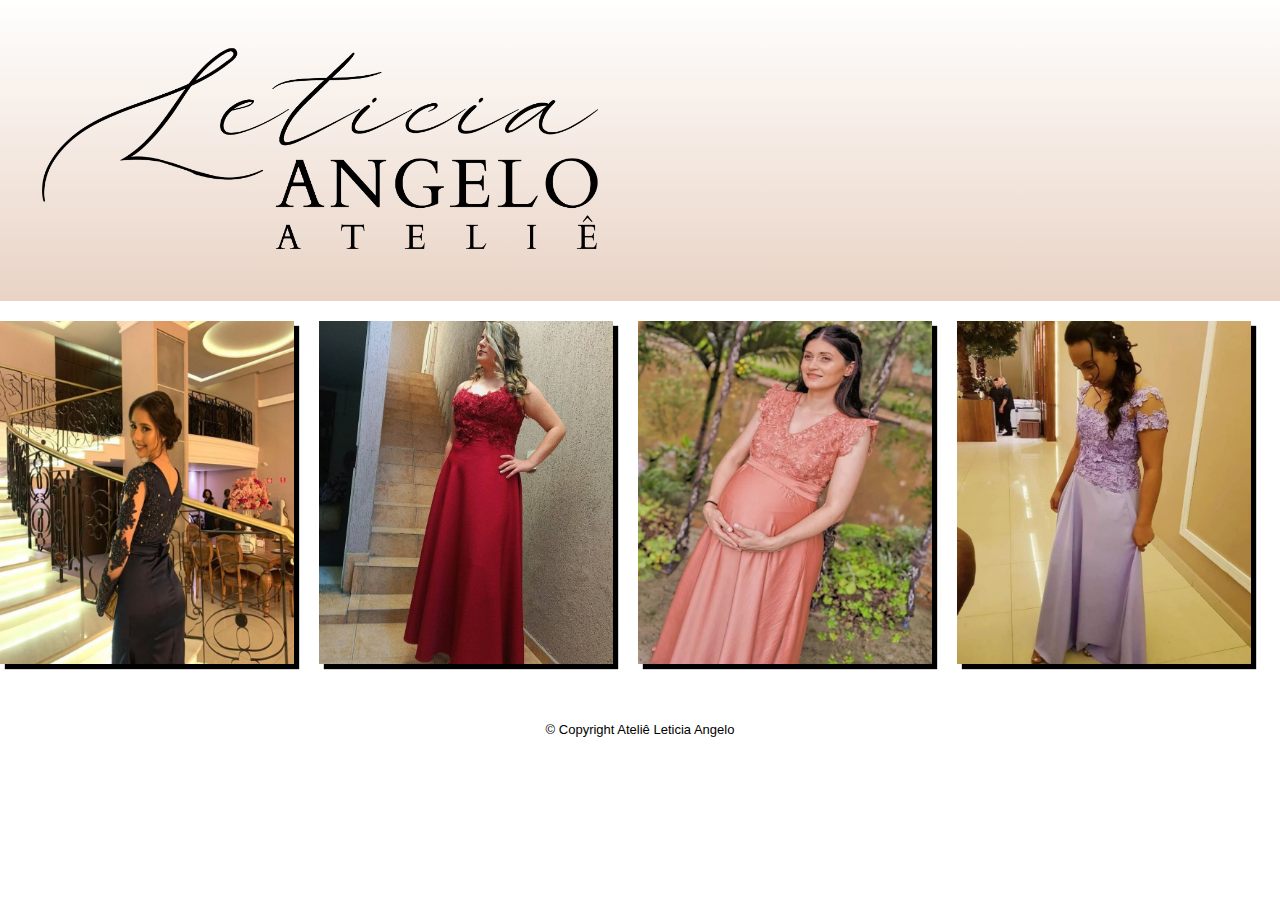
==== madrinhas.html @ 527fa004 "Add files via upload" ====
<!DOCTYPE html>
<html>
<head>
    <link href="estilo.css" rel="stylesheet">
    <meta charset="UTF-8"/>
    <title>Aula de Dev WEB</title>
</head>
<body>
    <header>
        <div class="logo_caixa">
            
                <img src="LOGO-PRETO.png" title="Ateliê Leticia Angelo" class="logo"><img>            
            
            <nav>
                <ul>
                    <li><a href="index.html">HOME</a></li>
                    <li><a href="noivas.html">Noivas</a></li>
                    <li><a href="madrinhas.html">Madrinhas</a></li>
                    <li><a href="daminhas.html">Daminhas</a></li>
                </ul>
             </nav>
        </div>
    </header>
    <img class="madrinhas" src="vestidomodel1.jpg" alt="Madrinhas!">
    <img class="madrinhas" src="vestidoevi.jpg" alt="Madrinhas!">
    <img class="madrinhas" src="vestidogravida1.jpg" alt="Madrinhas!">
    <img class="madrinhas" src="vestidomarcos1.jpg" alt="Madrinhas!">


    <footer>
        <img src="">
        <p class="copyright">&copy; Copyright Ateliê Leticia Angelo</p>
    </footer>
    </body>
    </html>
---- estilo.css ----
body{
    margin: 0;
    padding: 0;
    border: 0;
    line-height: 1;
    font-family: 'Cardo',"Arial";
}
/* Estilização da sessao header da pagina*/

header{
    background: linear-gradient(#FFFFFE,rgb(233,211,197));
    padding: 2px 0;
}

/* estilização da sessao nav (Navegação) da pagina*/

nav{
    position:absolute;
    top: 75px;
    right: -850px;
    
    }

    nav li{
        display: inline;
        margin: 0 0 0 15px;
    }

    nav a{
        text-transform: uppercase;
        color: black;
        font-weight: bold;
        font-size: 22px;
        text-decoration: none;
    }

    nav a:hover{
        color:#e26d6d;
        text-decoration: underline;
    }

    /*Estilização das linhas da pagina*/
    
    ul {
            list-style: none;
    }

    /*Estilização do logo tipo*/
    .logo_caixa{
        width: 940px;
        position:relative;
        margin: 3%;
    }
    .logo{
        width: 60%;
    }

    /*Banner*/
    .banner{
        width: 100%
    }
    /*Estilização da área "Sobre"*/
    .título-principal{
        text-align: center;
        font-size: 2em;/*dobro da fonte padrão*/
        margin: 0 0 1em;
        clear: left;
    }
    .principal{
        font-family: 'Cardo',"Arial";
        width: 940px;
        margin: 0 auto;
        padding: 3em 0;
        background: #FFFFFE;
        text-align: center;

    }
    .principal strong{
        font-style: italic;
    } 
    .principal em {
        font-style: italic;
    }
    .atelie{
        width: 120px;
        float: left;
        margin: 0 20px 20px 0;
    }
    /*Estilização do Mapa*/
    .map {
        padding: 3em 0;
        text-align: center;
        background: #FFFFFE;
    }
    .mapa-conteudo{
    
        text-align: center;
        margin: 0 auto;
    }
/*Area beneficis e video*/

.beneficios{
    padding: 3em 0;
    text-align: center;
    background:linear-gradient(#FFFFFE,rgb(233,211,197));
}
.conteudo-beneficio {
    width: 640px;
    margin: 0 auto;
}
.lista-beneficio {
    width: 50%;
    display: inline-block;
    vertical-align: top;
}
.img_beneficios {
    width: 10%;
    opacity: 1;
    transition: 400ms;
    box-shadow: 10px 10px 5px 0px #000000;
}
.img_beneficios:hover{
    opacity: 0.7;
}
.itens {
    text-align: center;

    line-height: 1.5;
}
.itens:before {
    text-align: center;

    content: "*";
}
.itens:first-child {
    text-align: center;

    font-weight: bold;
}
.video{
    width: 560px;
    margin:2em auto
}
.madrinhas{
    text-align: center;
    right: 20px;
    width: 457px;
    float: center;
    margin: 20px 20px 20px 0;
}.madrinhas {
    text-align: center;

    width: 23%;
    opacity: 1;
    transition: 400ms;
    box-shadow: 5px 5px 1px 0px #000000;
}
.madrinhas:hover{
    opacity: 0.7;
}
.copyright{
    text-align: center;
    color:#000000;
    font-size: 13px;
    margin: 20px 0 0;
}
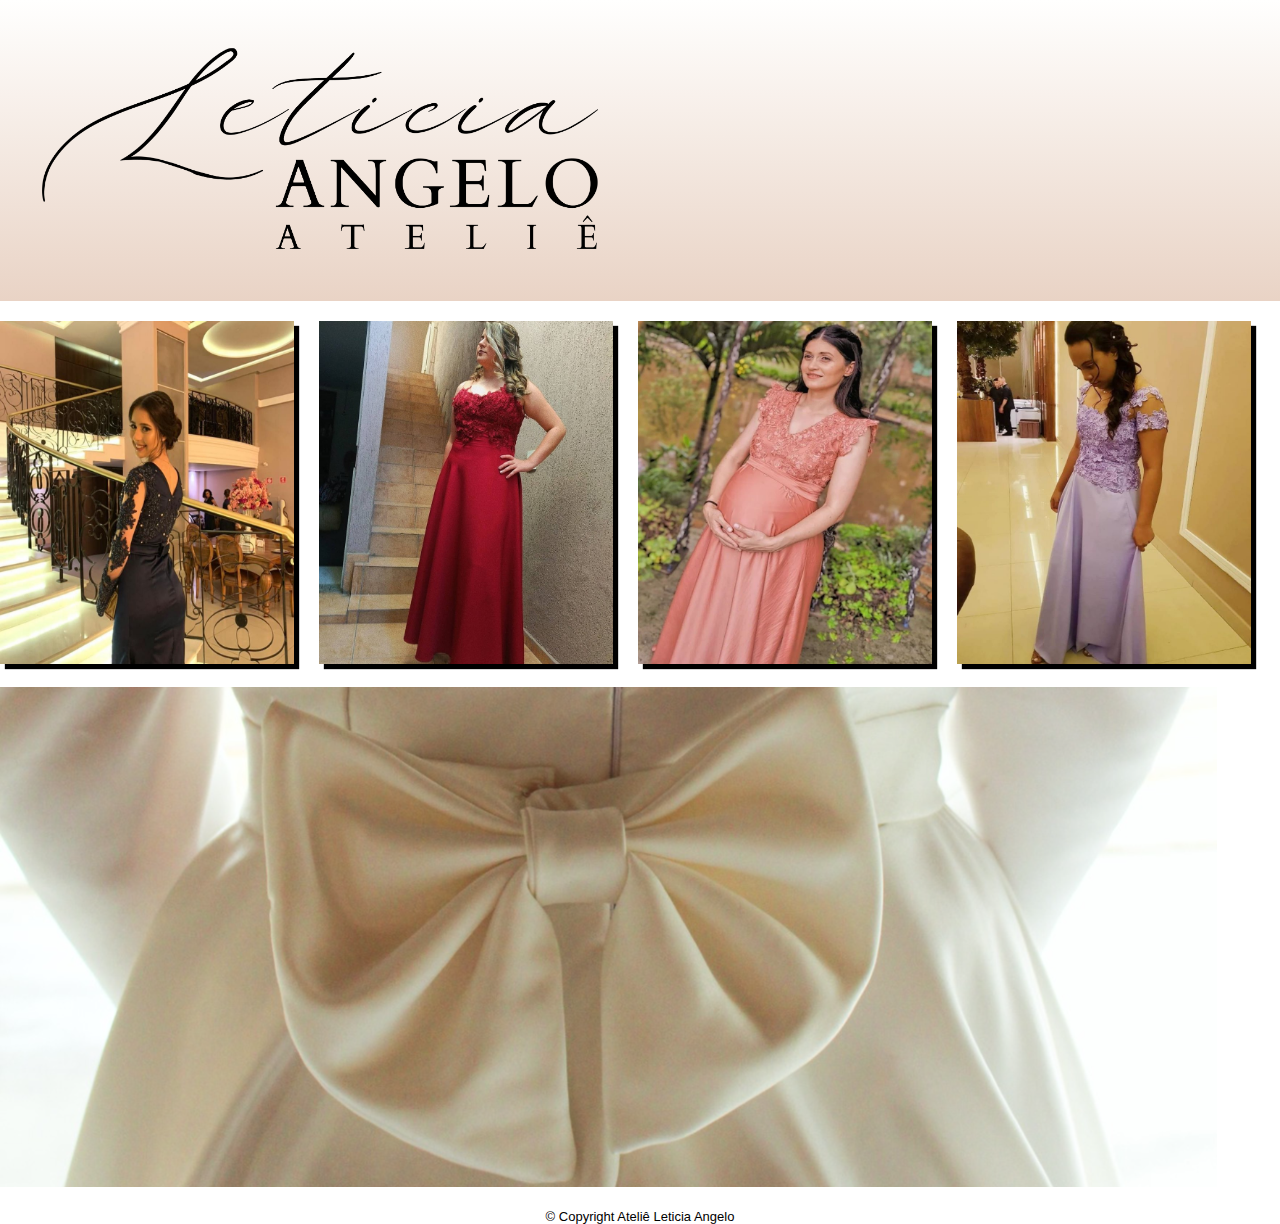
==== commit 0ee907b9: "Add files via upload" ====
--- a/madrinhas.html
+++ b/madrinhas.html
@@ -14,8 +14,8 @@
             <nav>
                 <ul>
                     <li><a href="index.html">HOME</a></li>
+                    <li><a href="madrinhas.html">Madrinhas</a></li>
                     <li><a href="noivas.html">Noivas</a></li>
-                    <li><a href="madrinhas.html">Madrinhas</a></li>
                     <li><a href="daminhas.html">Daminhas</a></li>
                 </ul>
              </nav>
@@ -28,7 +28,7 @@
 
 
     <footer>
-        <img src="">
+        <img src="Imagem2.png">
         <p class="copyright">&copy; Copyright Ateliê Leticia Angelo</p>
     </footer>
     </body>
